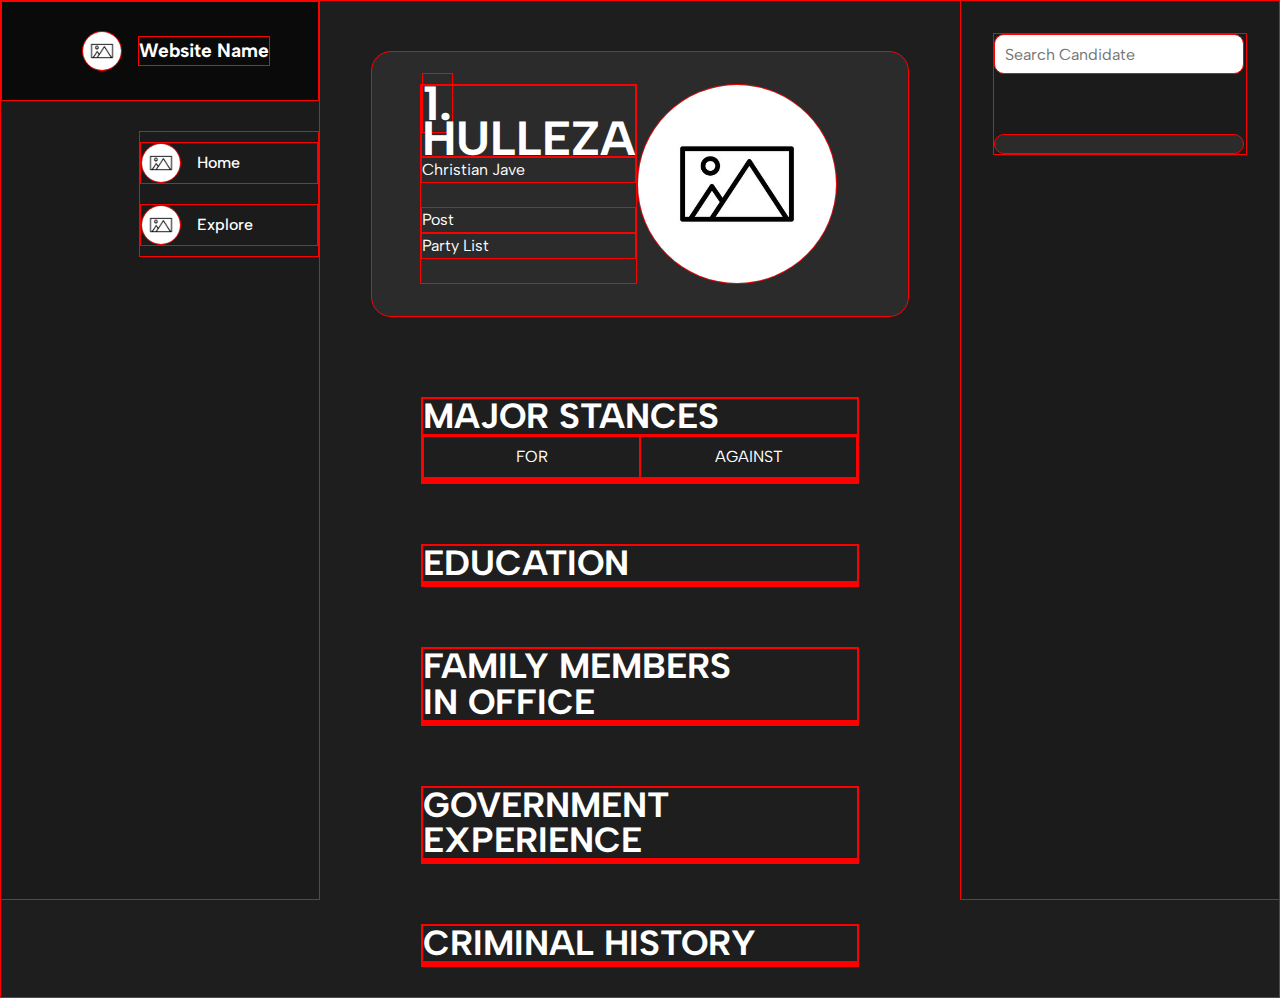
==== social-media-basic-candidate-page.html @ a46ba1d8 "Changed Candidatte Page" ====
<!DOCTYPE html>
<html lang="en">
<head>
    <meta charset="UTF-8">
    <meta name="viewport" content="width=device-width, initial-scale=1.0">
    <link rel="stylesheet" href="social-media-basic-candidate-page-stylesheet.css">
    <title>Candidate Page</title>
</head>

<body>
    <aside id="main-navigation-section">
        <figure id="logo">
            <img src="images/placeholder-image.jpg">
            <h5>Website Name</h5> 
        </figure>
        <nav id="services">
            <a href="index.html"><img src="images/placeholder-image.jpg">Home</a>
            <a href="social-media-basic-explore-page.html"><img src="images/placeholder-image.jpg">Explore</a>
        </nav>    
    </aside>
    <aside id="other-content-section">
        <form>
            <input id="search-bar" type="input" placeholder="Search Candidate">
            <ul id="results"></ul>
            <button id="show-more-button" style="display: none;">Show More</button>
        </form>
    </aside>
    <section id="main-content-section">
        <section id="candidate-header">
            <div id="candidate-header-information">
                <h2 id="candidate-last-name"><span id="candidate-number">1. </span>HULLEZA</h2>
                <p id="candidate-first-name">Christian Jave</p>
                <br>
                <p id="candidate-post">Post</p>
                <div id="candidate-party-list">Party List</div>
            </div>
            <img src="images/placeholder-image.jpg">

        </section>

        <section id="candidate-major-stances" class="content">
            <h2>MAJOR STANCES </h2> 
            <div id="stance-container">
                <p>FOR</p>
                <p>AGAINST</p>
            </div>
            <div id="stance-list-container">
                <div id="for-stances"></div>
                <div id="against-stances"></div>
            </div>
        </section>

        <section id="candidate-education" class="content">
            <h2>EDUCATION</h2>
            <div id="candidate-education-list"><div>
        </section>

        <section id="candidate-family-members" class="content">
            <h2>FAMILY MEMBERS IN OFFICE </h2>
            <div id="candidate-family-members-list"><div>
        </section>

        <section id="candidate-experience" class="content">
            <h2>GOVERNMENT EXPERIENCE </h2>
            <div id="candidate-experience-list"><div>
        </section>

        <section id="candidate-criminal-history" class="content">
            <h2>CRIMINAL HISTORY</h2>
            <div id="candidate-criminal-history-list"><div>
        </section>
    </section>
</body>
<script src="account-parts//login-scripts.js"></script>
</html>
---- social-media-basic-candidate-page-stylesheet.css ----
@import url("https://fonts.googleapis.com/css2?family=Albert+Sans:ital,wght@0,100..900;1,100..900&display=swap");

/*
 * CSS Resets
 * This is just to remove default styles of html tags.
 */
 
  /* 1. Use a more-intuitive box-sizing model */
*, *::before, *::after {
    box-sizing: border-box;
  }
  /* 2. Remove default margin */
  * {
    margin: 0;
  }
  body {
    /* 3. Add accessible line-height */
    line-height: 1.5;
    /* 4. Improve text rendering */
    -webkit-font-smoothing: antialiased;
  }
  /* 5. Improve media defaults */
  img, picture, video, canvas, svg{
    display: block;
    max-width: 100%;
  }
  /* 6. Inherit fonts for form controls */
  input, button, textarea, select {
    font: inherit;
  }
  /* 7. Avoid text overflows */
  p, h1, h2, h3, h4, h5, h6 {
    overflow-wrap: break-word;
  }
  /* 8. Improve line wrapping */
  p {
    text-wrap: pretty;
  }
  h1, h2, h3, h4, h5, h6 {
    text-wrap: balance;
  }

  ul{
    margin-top: 60px;
    border-radius: 10px;
    background-color: #2B2B2B;
    padding-top: 9px;
    padding-bottom: 9px;
    width: 250px;
  }
  
  li{
    list-style-type: none;
    font-weight: 600;
    line-height: 3em;
  }

/*
 * General Webpage Styles
 * These are styles that will be used by multiple webpages
 */
:root {
  --primary: #1B1B1B;
  --secondary: #D9D9D9; 
  --accent-1: #1E1E1E;
  --accent-2: #2B2B2B;
  --default-light: #FFFFFF;
  --default-dark: #0A0A0A;

  --semi-bold: 500;
  --bold: 600;
  --extra-bold: 700z;
}
body {
  font-family: "Albert Sans", serif;
  background-color: var(--primary);
  color: var(--default-light);
}
img {
  width: 150px;
  height: 150px;
}
a {
  text-decoration: none;
  color: inherit;
}
h2 {
  font-size: 2.2em;
  line-height: 2.2rem;
}
h3 {
  font-size: 2rem;
}
h4 {
  font-size: 1.5rem;
}
h5 {
  font-size: 1.2rem;
}

.light-button {
  padding: 0.5em 2em;
  border: none;
  border-radius: 20px;
  background-color: var(--secondary);
  color: var(--accent-1);
  font-weight: var(--bold);
}

/* Start of Content Styling*/
#main-navigation-section {
  position: fixed;
  display: flex;
  flex-direction: column;
  align-items: end;
  z-index: 1;
  width: 25%;
  height: 100vh;
  background-color: var(--primary);

  img {
    width: 40px;
    height: 40px;
    border-radius: 50%;
    margin-right: 1em;
  }  
  
  #logo {
    display: flex;
    justify-content: right;
    align-items: center;
    width: 100%;
    height: 100px;
    padding-right: 3em;
    background-color: var(--default-dark);
  }
  
  #services{
    display: flex;
    flex-direction: column;
    justify-content: start;
    margin-top: 30px;
    
    #user-profile {
      display: flex;
      justify-content: right;
      align-items: center;
      width: 100%;
      margin: 10px 0px;

      font-weight: var(--bold);
      * {
        display: flex;
        align-items: center;
      }
    }
    a {
      display: flex;
      align-items: center;
      font-weight: var(--semi-bold);
      padding-right: 4em;
      margin: 10px 0px;

    }

    img {
      width: 40px;
      height: 40px;
    }
  }
}



#main-content-section {
  display: flex;
  flex-direction: column;
  width: 100%;
  padding: 0% 25%;
  background-color: var(--accent-1);
  
  .content {
    margin: 30px 100px;
    p, figcaption{
      padding: 0.5em 2em;
    }
    .button {
      display: block;
      text-align: center;
      margin: 20px auto 0px;
      width: 180px;
    }
  }
  
  #candidate-header {
    display: flex;
    justify-content: space-between;
    padding: 2em 3em;
    border-radius: 20px;
    margin: 50px;
    background-color: #2B2B2B;
    img {
      width: 200px;
      height: 200px;
      margin-right: 50px;
      border-radius: 50%;
    }
    h2 {
      font-size: 3rem;
    }
  } 
  
  #stance-container, #stance-list-container {
    display: grid;
    grid-template-columns: 1fr 1fr;
    >* {
      display: flex;
      justify-content: center;
    }
  }
}

#other-content-section {
  position: fixed;
  right: 0;
  top: 0;
  width: 25%;
  height: 100vh;
  padding: 2em;
  background-color: var(--primary);
  input {
    width: 250px;
    height: 40px;
    padding: 10px;
    border-radius: 10px;
  }
}

body * {
  border: solid 1px red;
}

@media screen and (max-width: 1224px) {
  #main-navigation-section {
    position: static;
    flex-direction: row;
    justify-content: space-between;
    align-items: center;
    width: 100%;
    height: auto;
    padding: 0em 10em;
    background-color: var(--default-dark);

    #logo {
      justify-content: left;
    }

    #services {
      flex-direction: row;
      align-items: center;
      margin-top: 0;
      a {
        margin: 0px 5%;
      }
    }
  }

  #other-content-section {
    position: static;
    height: auto;
    width: auto;
    margin: auto;
    form {
      display: block;
      margin-left: 30%;
      input {
        width: clamp(300px, 60%, 50ch);
      }
      ul {
        margin-top: 30px;
        margin-left: 8%;
      }
    }
  }

  #main-content-section {
    width: 80%;
    min-height: 100vh;
    margin: auto;
    padding: 0% 10%;

    .content {
      margin: 30px 0px;
    
    }

    .content-background {
      margin: 30px 0px; 
      padding: 2em;
      border-radius: 10px;
      background-color: var(--accent-2);
    }

    #candidate-header {
      display: flex;
      justify-content: left;
      padding: 1em;
      margin: 0px;
      margin-top: 30px;
      border-radius: 20px;
      background-color: var(--accent-2);
      width: 100%;
      img {
        width: 150px;
        height: 150px;
        border-radius: 50%;
      }

      #candidate-header-information {
        div {
          display: grid;
          grid-template-columns: 1fr;
          align-items: center;
        }
        .light-button {
          display: flex;
          justify-content: center;
          align-items: center;
          width: 100px;
          height: 40px;
          margin-left: 20px;
        }
      }    
    }            
  
  }
}

@media screen and (max-width: 764px) {
   #main-navigation-section {
    padding: 0em 2em;
    #logo {
      width: 200px;
    }
    #services {
      img {
        display: none;
      }
      a {
        justify-content: center;
        padding: 0px;
        margin: 0px 20px;
      }
    }
  }

  #main-content-section {
    width: 100%;
    text-align: center;

    .content {
      margin: 30px 0px;
      h2 {
        font-size: 1.8rem;
      }
    }
    
    #candidate-header {
      flex-direction: column;
      align-items: center;
      img {
        margin: 20px 0;
      }
    }
  }
}
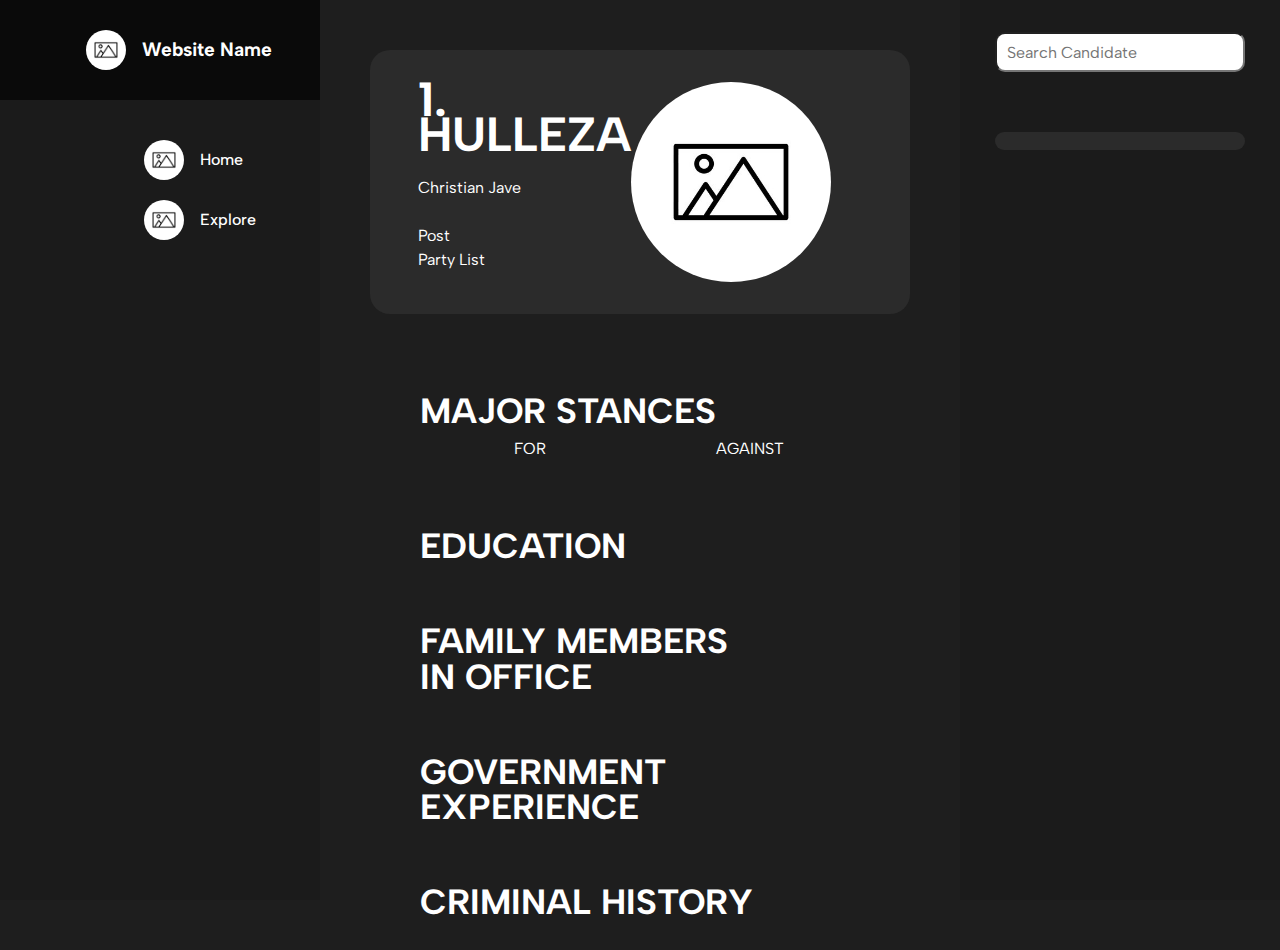
==== commit d4b451e4: "fixed minor issues" ====
--- a/social-media-basic-candidate-page.html
+++ b/social-media-basic-candidate-page.html
@@ -29,6 +29,7 @@
         <section id="candidate-header">
             <div id="candidate-header-information">
                 <h2 id="candidate-last-name"><span id="candidate-number">1. </span>HULLEZA</h2>
+                <br>
                 <p id="candidate-first-name">Christian Jave</p>
                 <br>
                 <p id="candidate-post">Post</p>
--- a/social-media-basic-candidate-page-stylesheet.css
+++ b/social-media-basic-candidate-page-stylesheet.css
@@ -224,6 +224,8 @@
   position: fixed;
   right: 0;
   top: 0;
+  display: flex;
+  justify-content: center;
   width: 25%;
   height: 100vh;
   padding: 2em;
@@ -234,10 +236,6 @@
     padding: 10px;
     border-radius: 10px;
   }
-}
-
-body * {
-  border: solid 1px red;
 }
 
 @media screen and (max-width: 1224px) {
@@ -272,7 +270,7 @@
     margin: auto;
     form {
       display: block;
-      margin-left: 30%;
+      margin: auto;
       input {
         width: clamp(300px, 60%, 50ch);
       }
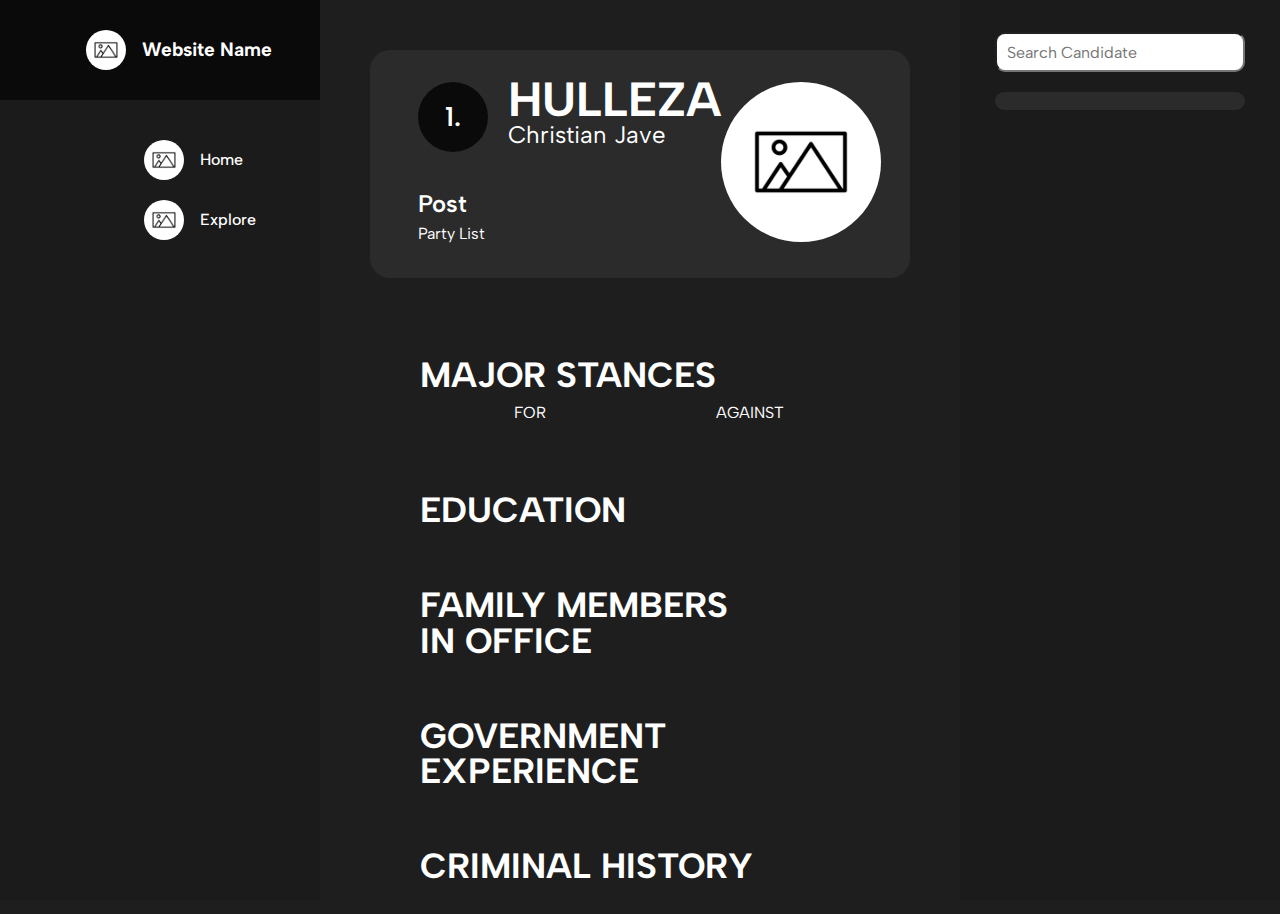
==== commit 42c5833c: "added new stuff" ====
--- a/social-media-basic-candidate-page.html
+++ b/social-media-basic-candidate-page.html
@@ -28,9 +28,15 @@
     <section id="main-content-section">
         <section id="candidate-header">
             <div id="candidate-header-information">
-                <h2 id="candidate-last-name"><span id="candidate-number">1. </span>HULLEZA</h2>
-                <br>
-                <p id="candidate-first-name">Christian Jave</p>
+
+                <div id="candidate-header-container">
+                    <span id="candidate-number">1. </span>
+                    <div>
+                        <h2 id="candidate-last-name">HULLEZA</h2>
+                        <p id="candidate-first-name">Christian Jave</p>
+                    </div>
+                </div>
+
                 <br>
                 <p id="candidate-post">Post</p>
                 <div id="candidate-party-list">Party List</div>
--- a/social-media-basic-candidate-page-stylesheet.css
+++ b/social-media-basic-candidate-page-stylesheet.css
@@ -38,21 +38,6 @@
   }
   h1, h2, h3, h4, h5, h6 {
     text-wrap: balance;
-  }
-
-  ul{
-    margin-top: 60px;
-    border-radius: 10px;
-    background-color: #2B2B2B;
-    padding-top: 9px;
-    padding-bottom: 9px;
-    width: 250px;
-  }
-  
-  li{
-    list-style-type: none;
-    font-weight: 600;
-    line-height: 3em;
   }
 
 /*
@@ -200,15 +185,38 @@
     margin: 50px;
     background-color: #2B2B2B;
     img {
-      width: 200px;
-      height: 200px;
-      margin-right: 50px;
+      width: 160px;
+      height: 160px;
       border-radius: 50%;
     }
     h2 {
       font-size: 3rem;
     }
+    #candidate-header-container {
+      display: flex;
+      justify-content: left;
+
+    }
+    #candidate-number {
+      display: flex;
+      justify-content: center;
+      align-items: center;
+      width: 70px;
+      height: 70px;
+      border-radius: 50%;
+      background-color: #0A0A0A ;
+      font-size: 1.7rem;
+      font-weight: var(--bold);
+      margin: 0px 20px 10px 0px;
+    }
+    p {
+      font-size: 1.5rem;
+    }
   } 
+ 
+  #candidate-post {
+    font-weight: var(--bold);
+  }
   
   #stance-container, #stance-list-container {
     display: grid;
@@ -236,6 +244,20 @@
     padding: 10px;
     border-radius: 10px;
   }
+  ul{
+    margin-top: 20px;
+    border-radius: 10px;
+    background-color: #2B2B2B;
+    padding-top: 9px;
+    padding-bottom: 9px;
+    width: 250px;
+  }
+  
+  li{
+    list-style-type: none;
+    font-weight: 600;
+    line-height: 3em;
+  }
 }
 
 @media screen and (max-width: 1224px) {
@@ -269,14 +291,15 @@
     width: auto;
     margin: auto;
     form {
-      display: block;
+      display: flex;
+      flex-direction: column;
+      align-items: center;
       margin: auto;
       input {
         width: clamp(300px, 60%, 50ch);
       }
       ul {
         margin-top: 30px;
-        margin-left: 8%;
       }
     }
   }
@@ -301,7 +324,7 @@
 
     #candidate-header {
       display: flex;
-      justify-content: left;
+      justify-content: space-around;
       padding: 1em;
       margin: 0px;
       margin-top: 30px;
@@ -317,9 +340,10 @@
       #candidate-header-information {
         div {
           display: grid;
-          grid-template-columns: 1fr;
+          grid-template-rows: 1fr 1fr;
           align-items: center;
         }
+
         .light-button {
           display: flex;
           justify-content: center;
@@ -330,7 +354,6 @@
         }
       }    
     }            
-  
   }
 }
 
@@ -370,5 +393,10 @@
         margin: 20px 0;
       }
     }
+    #candidate-header-information {
+      div {
+       justify-items: center;
+      }
+    }    
   }
 } 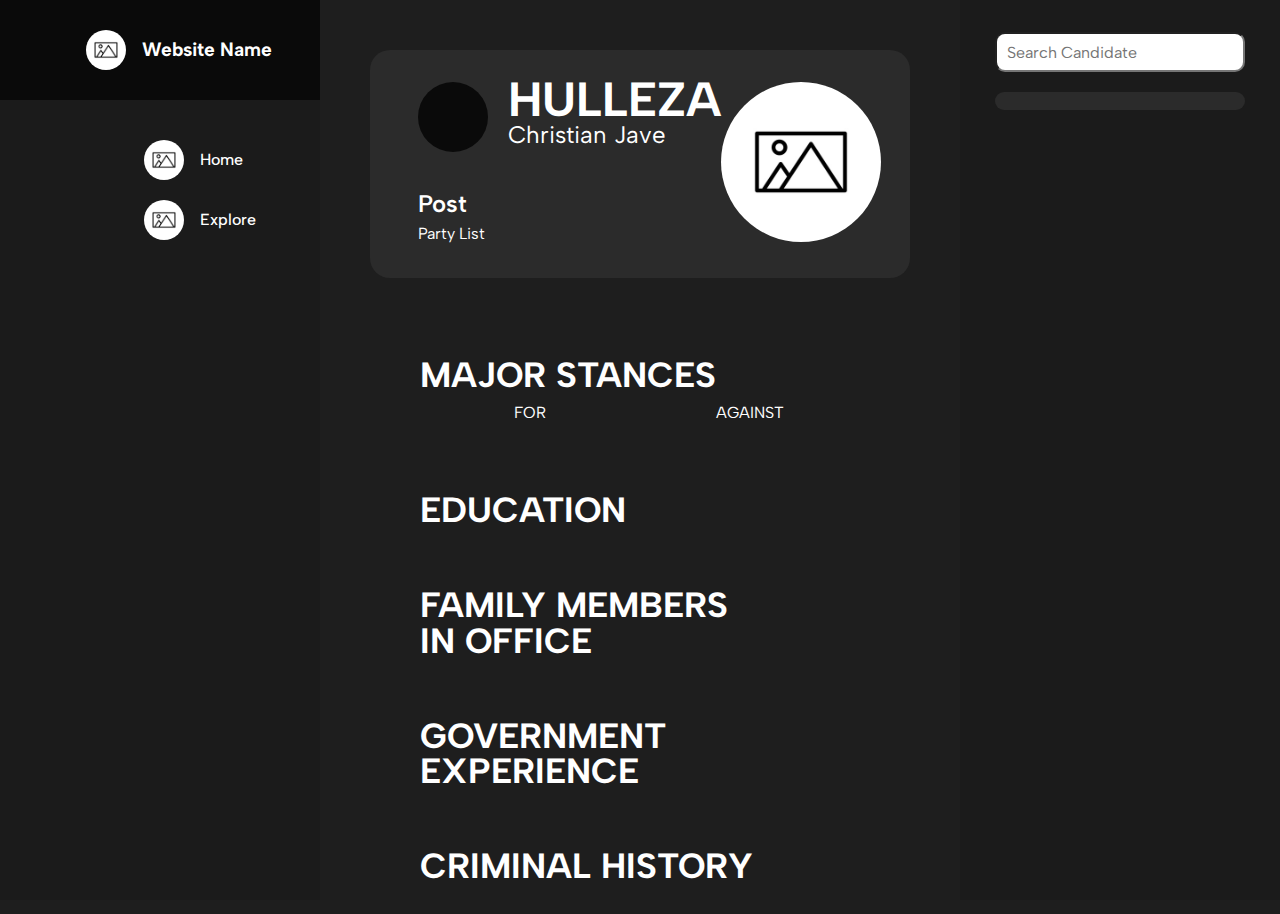
==== commit 2f8e6a5e: "added new stuff" ====
--- a/social-media-basic-candidate-page.html
+++ b/social-media-basic-candidate-page.html
@@ -30,7 +30,7 @@
             <div id="candidate-header-information">
 
                 <div id="candidate-header-container">
-                    <span id="candidate-number">1. </span>
+                    <span id="candidate-number"></span>
                     <div>
                         <h2 id="candidate-last-name">HULLEZA</h2>
                         <p id="candidate-first-name">Christian Jave</p>
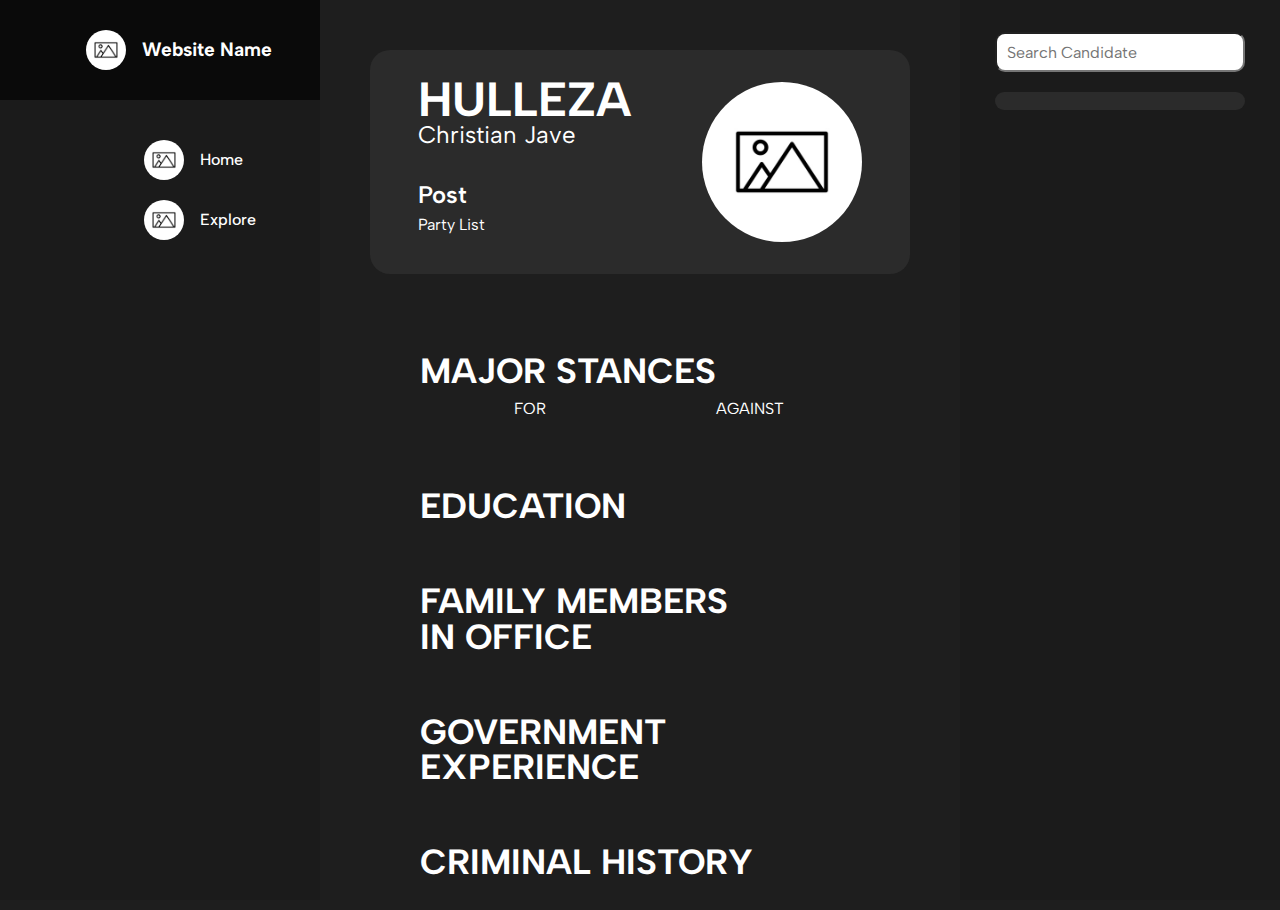
==== commit 8e8b5ab6: "dasdsa" ====
--- a/social-media-basic-candidate-page.html
+++ b/social-media-basic-candidate-page.html
@@ -30,8 +30,7 @@
             <div id="candidate-header-information">
 
                 <div id="candidate-header-container">
-                    <span id="candidate-number"></span>
-                    <div>
+                        <div>
                         <h2 id="candidate-last-name">HULLEZA</h2>
                         <p id="candidate-first-name">Christian Jave</p>
                     </div>
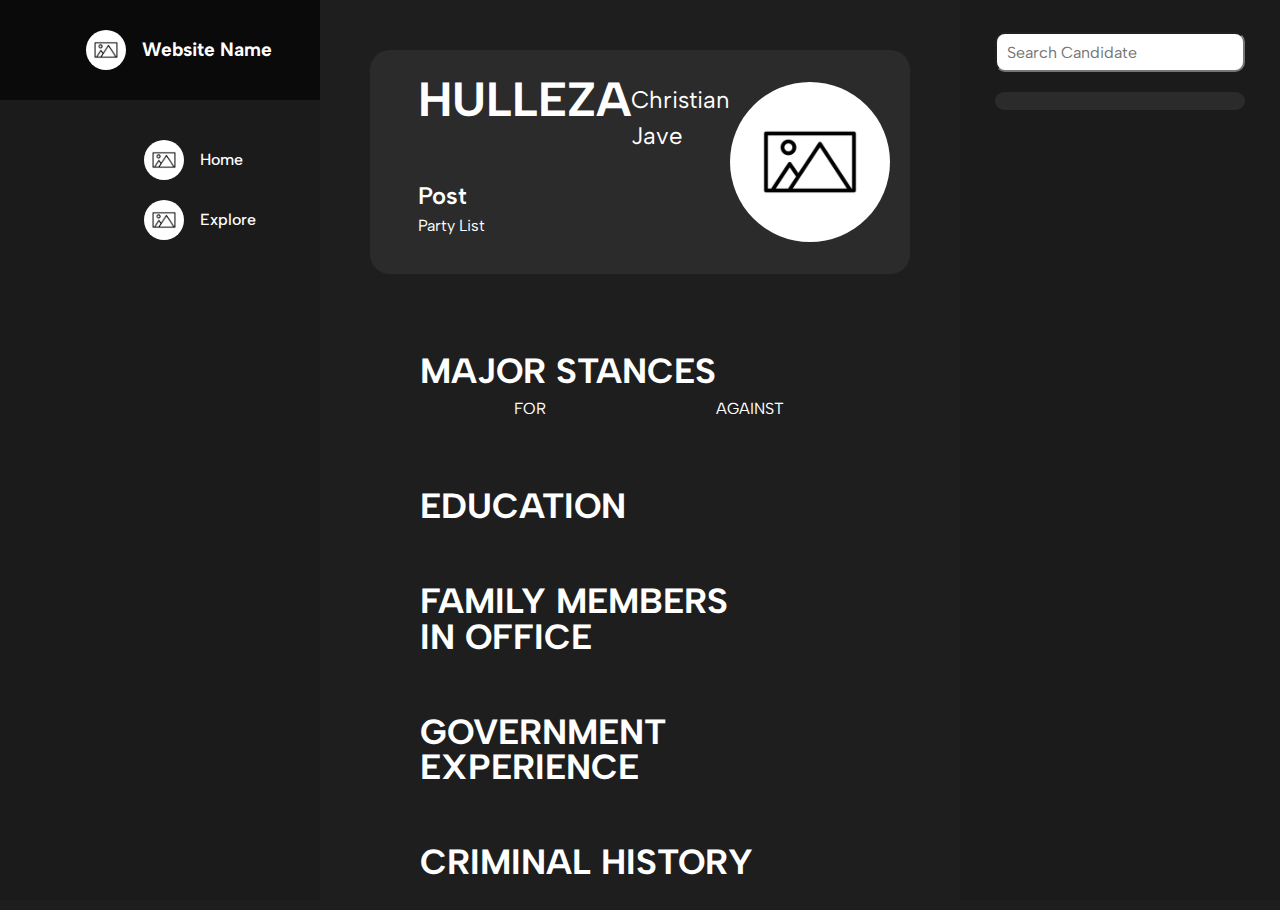
==== commit a593f612: "dasd" ====
--- a/social-media-basic-candidate-page.html
+++ b/social-media-basic-candidate-page.html
@@ -28,12 +28,9 @@
     <section id="main-content-section">
         <section id="candidate-header">
             <div id="candidate-header-information">
-
                 <div id="candidate-header-container">
-                        <div>
-                        <h2 id="candidate-last-name">HULLEZA</h2>
-                        <p id="candidate-first-name">Christian Jave</p>
-                    </div>
+                    <h2 id="candidate-last-name">HULLEZA</h2>
+                    <p id="candidate-first-name">Christian Jave</p>
                 </div>
 
                 <br>
--- a/social-media-basic-candidate-page-stylesheet.css
+++ b/social-media-basic-candidate-page-stylesheet.css
@@ -339,8 +339,6 @@
 
       #candidate-header-information {
         div {
-          display: grid;
-          grid-template-rows: 1fr 1fr;
           align-items: center;
         }
 
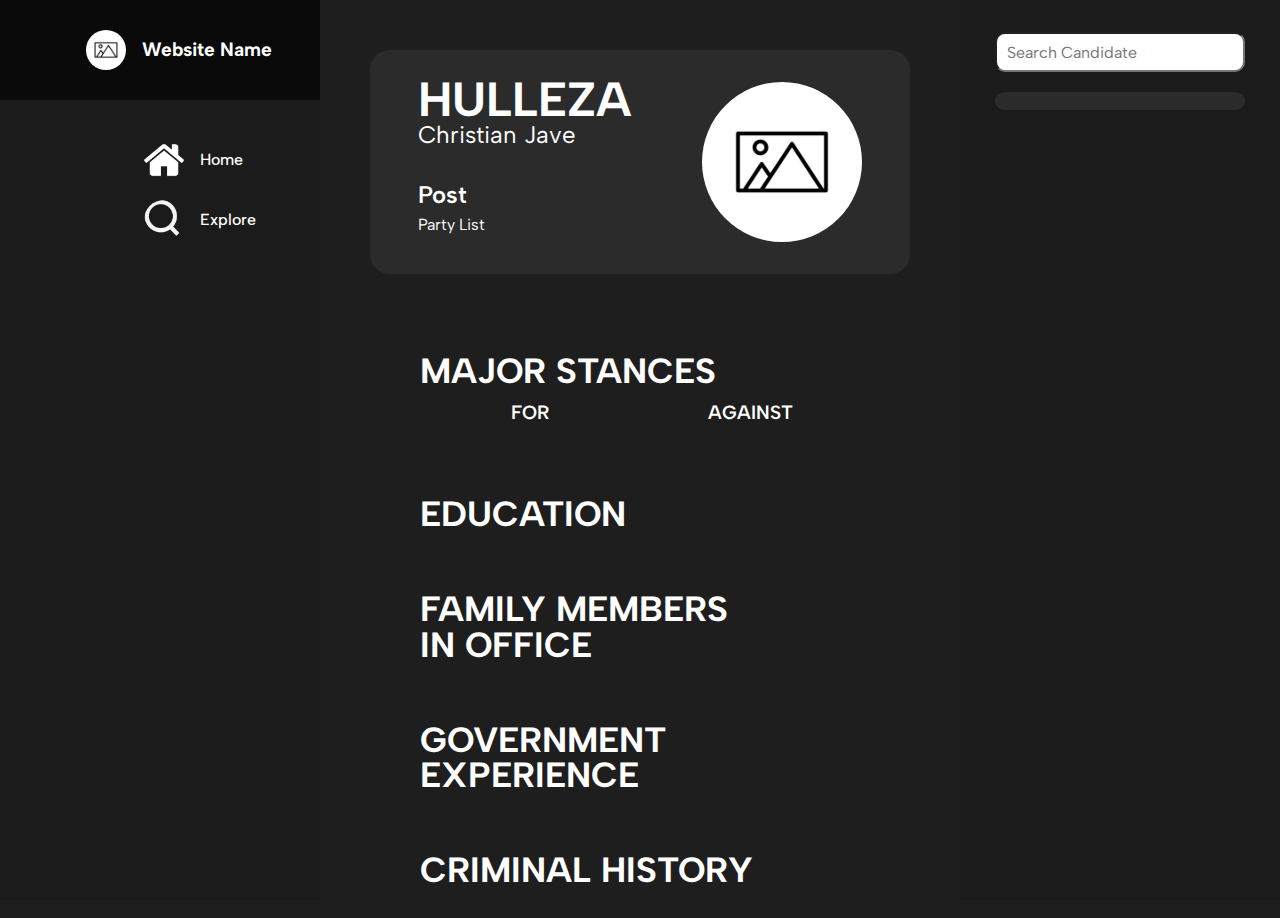
==== commit 97b129ce: "Added content" ====
--- a/social-media-basic-candidate-page.html
+++ b/social-media-basic-candidate-page.html
@@ -14,8 +14,8 @@
             <h5>Website Name</h5> 
         </figure>
         <nav id="services">
-            <a href="index.html"><img src="images/placeholder-image.jpg">Home</a>
-            <a href="social-media-basic-explore-page.html"><img src="images/placeholder-image.jpg">Explore</a>
+            <a href="index.html"><img src="images/home.png">Home</a>
+            <a href="social-media-basic-explore-page.html"><img src="images/search.png">Explore</a>
         </nav>    
     </aside>
     <aside id="other-content-section">
--- a/social-media-basic-candidate-page-stylesheet.css
+++ b/social-media-basic-candidate-page-stylesheet.css
@@ -192,10 +192,9 @@
     h2 {
       font-size: 3rem;
     }
+
     #candidate-header-container {
-      display: flex;
-      justify-content: left;
-
+      display: block;
     }
     #candidate-number {
       display: flex;
@@ -217,7 +216,10 @@
   #candidate-post {
     font-weight: var(--bold);
   }
-  
+  #stance-container {
+    font-weight: var(--bold);
+    font-size: 1.2rem;
+  }
   #stance-container, #stance-list-container {
     display: grid;
     grid-template-columns: 1fr 1fr;
@@ -383,7 +385,12 @@
         font-size: 1.8rem;
       }
     }
-    
+    #candidate-number {
+      margin: 0 auto;
+    }
+    #candidate-last-name {
+      text-align: center;
+    }
     #candidate-header {
       flex-direction: column;
       align-items: center;
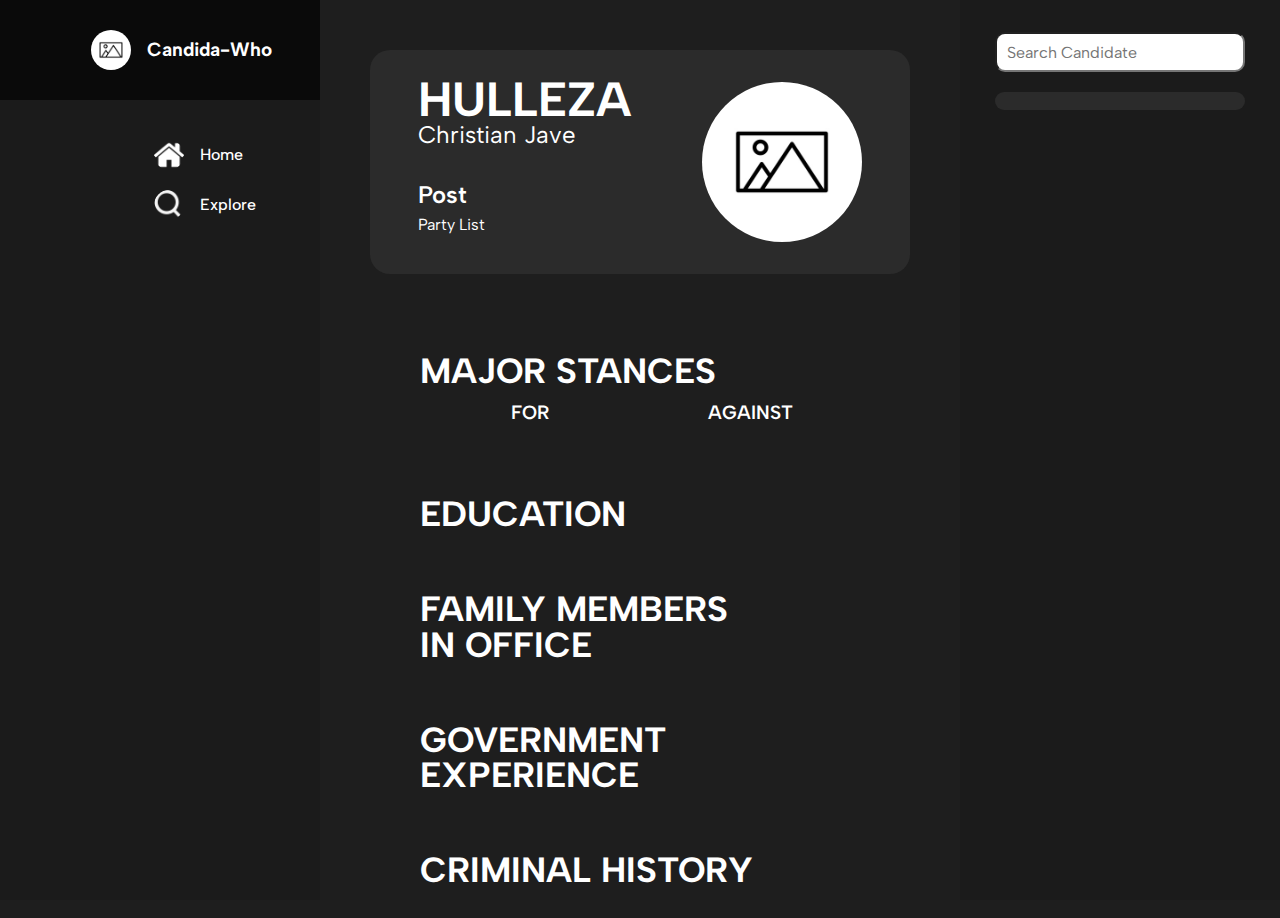
==== commit 2dc4709e: "Added content" ====
--- a/social-media-basic-candidate-page.html
+++ b/social-media-basic-candidate-page.html
@@ -11,7 +11,7 @@
     <aside id="main-navigation-section">
         <figure id="logo">
             <img src="images/placeholder-image.jpg">
-            <h5>Website Name</h5> 
+            <h5>Candida-Who</h5> 
         </figure>
         <nav id="services">
             <a href="index.html"><img src="images/home.png">Home</a>
--- a/social-media-basic-candidate-page-stylesheet.css
+++ b/social-media-basic-candidate-page-stylesheet.css
@@ -45,7 +45,7 @@
  * These are styles that will be used by multiple webpages
  */
 :root {
-  --primary: #1B1B1B;
+  --primary: #1b1b1b;
   --secondary: #D9D9D9; 
   --accent-1: #1E1E1E;
   --accent-2: #2B2B2B;
@@ -149,8 +149,8 @@
     }
 
     img {
-      width: 40px;
-      height: 40px;
+      width: 30px;
+      height: 30px;
     }
   }
 }
@@ -206,7 +206,6 @@
       background-color: #0A0A0A ;
       font-size: 1.7rem;
       font-weight: var(--bold);
-      margin: 0px 20px 10px 0px;
     }
     p {
       font-size: 1.5rem;
@@ -386,6 +385,7 @@
       }
     }
     #candidate-number {
+      display: block;
       margin: 0 auto;
     }
     #candidate-last-name {
